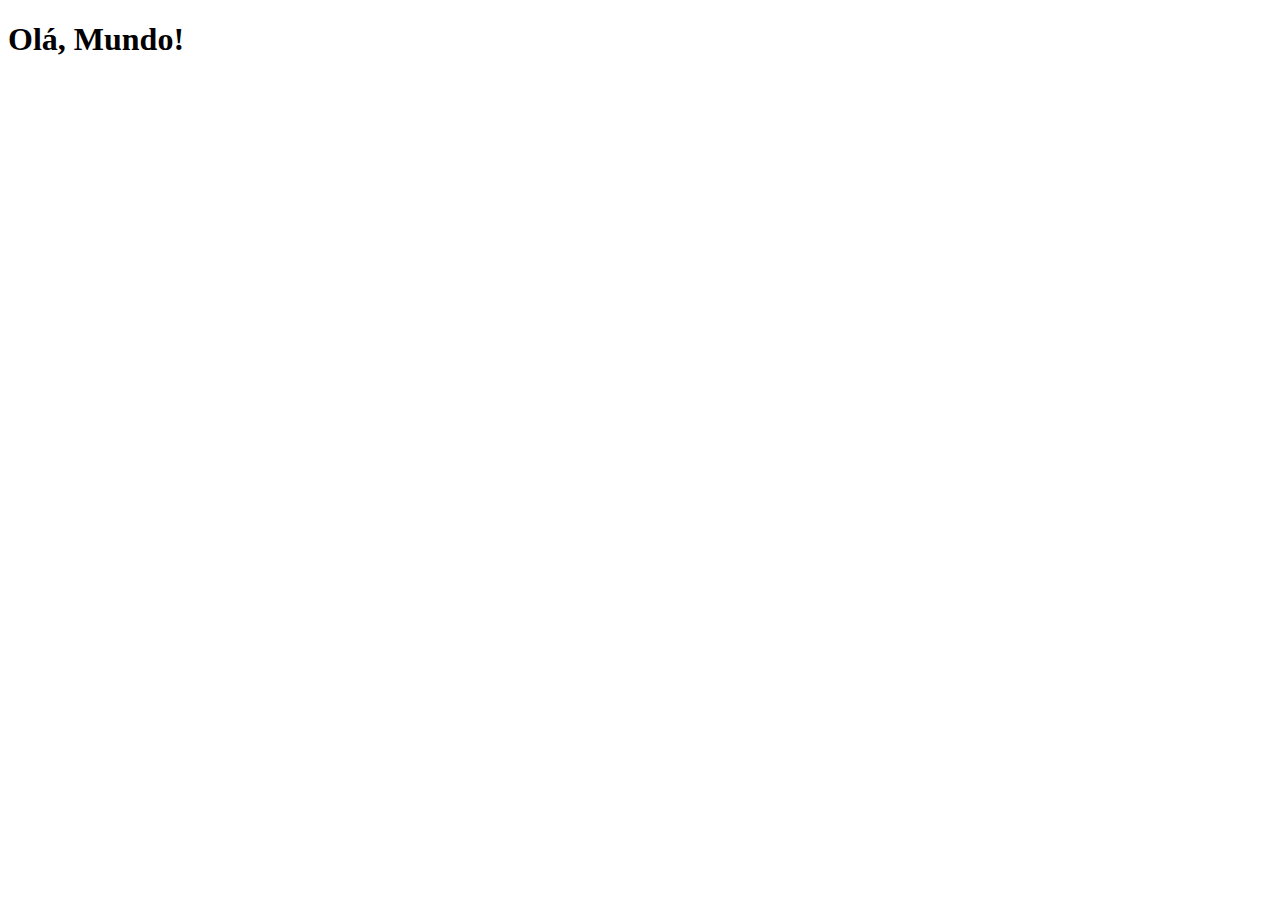
==== index.html @ 5f383256 "Create index.html" ====
<!DOCTYPE html>
<html lang="pt-br">
<head>
    <meta charset="UTF-8">
    <meta name="viewport" content="width=device-width, initial-scale=1.0">
    <link rel="shortcut icon" href="favicon.ico" type="image/x-icon">
    <title>Projeto Redes Sociais</title>
</head>
<body>
    <h1>Olá, Mundo!</h1>
</body>
</html>
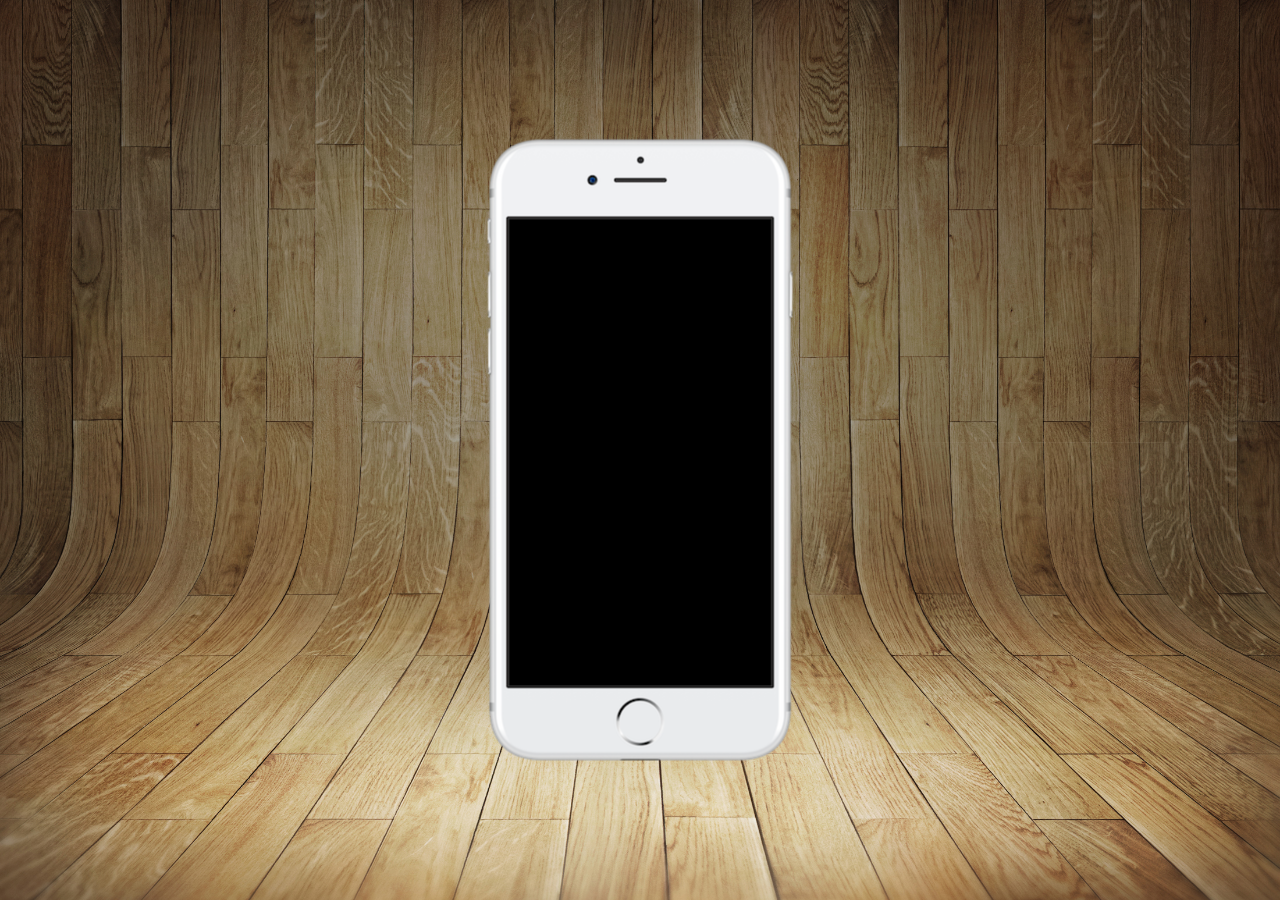
==== commit 6e7efad0: "hgh" ====
--- a/index.html
+++ b/index.html
@@ -4,9 +4,17 @@
     <meta charset="UTF-8">
     <meta name="viewport" content="width=device-width, initial-scale=1.0">
     <link rel="shortcut icon" href="favicon.ico" type="image/x-icon">
+    <link rel="stylesheet" href="estilos/style.css">
     <title>Projeto Redes Sociais</title>
 </head>
 <body>
-    <h1>Olá, Mundo!</h1>
+    <main>
+        <section id="telefone">
+
+        </section>
+        <section id="redes sociais">
+
+        </section>
+    </main>
 </body>
 </html>--- a/estilos/style.css
+++ b/estilos/style.css
@@ -0,0 +1,35 @@
+@charset "UTF-8";
+
+* {
+    margin: 0px;
+    padding: 0px;
+    font-family: Arial, Helvetica, sans-serif;
+}
+
+html, body {
+    height: 100vh;
+    width: 100vw;
+    background-color: black;
+}
+
+body {
+    background: url('../imagens/fundo-madeira.jpg') no-repeat top center;
+    background-size: cover;
+    background-attachment: fixed;
+}
+
+main {
+    position: relative;
+    height: 100vh;
+}
+
+section#telefone {
+    position: absolute;
+    top: 50%;
+    left: 50%;
+    transform: translate(-50%, -50%);
+
+    height: 627px;
+    width: 311px;
+    background: url('../imagens/frame-iphone.png') no-repeat;
+}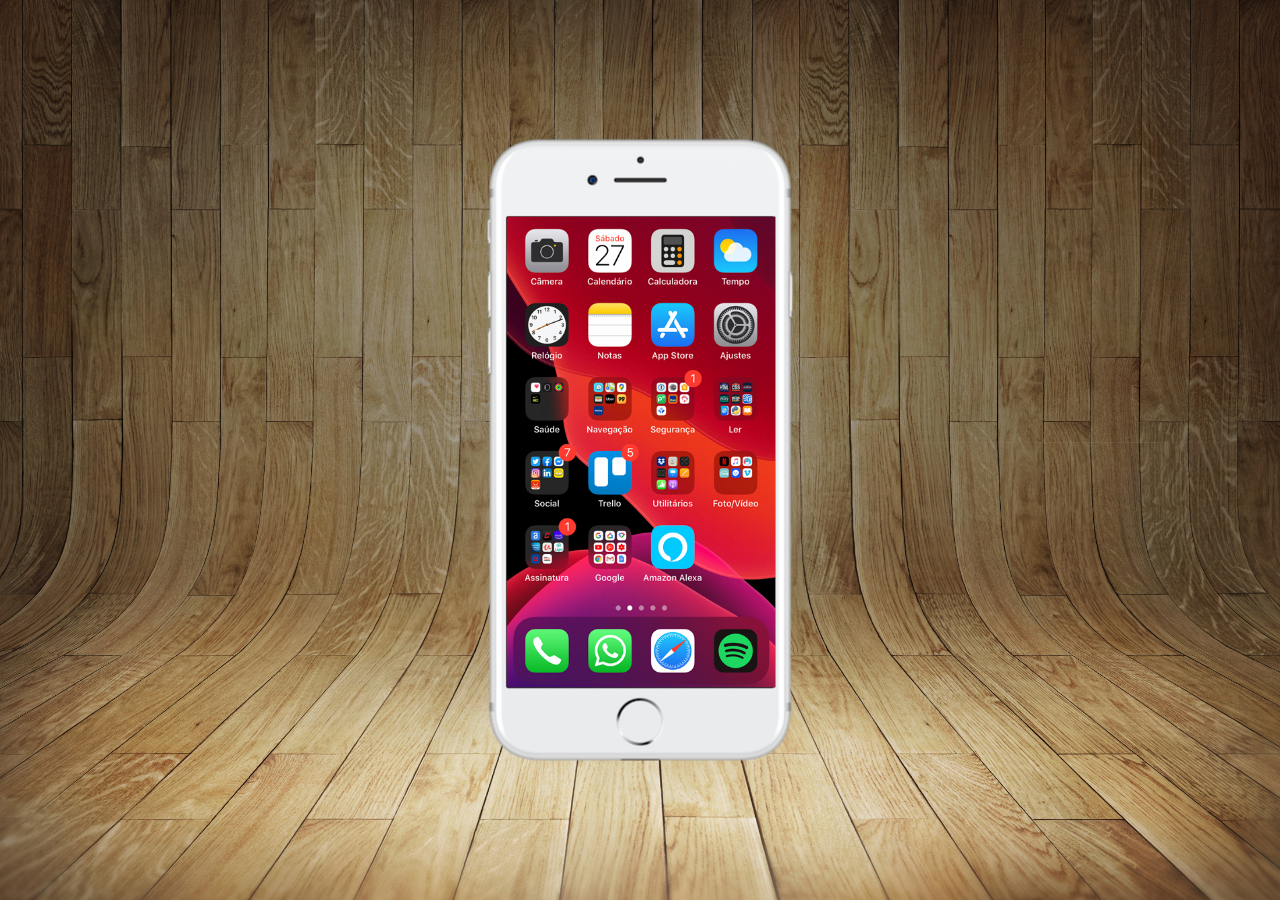
==== commit 2dbc9968: "Tela home" ====
--- a/index.html
+++ b/index.html
@@ -10,7 +10,7 @@
 <body>
     <main>
         <section id="telefone">
-
+            <iframe src="home.html" name="tela" id="tela" frameborder="0"></iframe>
         </section>
         <section id="redes sociais">
 
--- a/estilos/style.css
+++ b/estilos/style.css
@@ -32,4 +32,12 @@
     height: 627px;
     width: 311px;
     background: url('../imagens/frame-iphone.png') no-repeat;
+}
+
+iframe#tela {
+    position: relative;
+    top: 80px;
+    left: 22px;
+    width: 269px;
+    height: 471px;
 }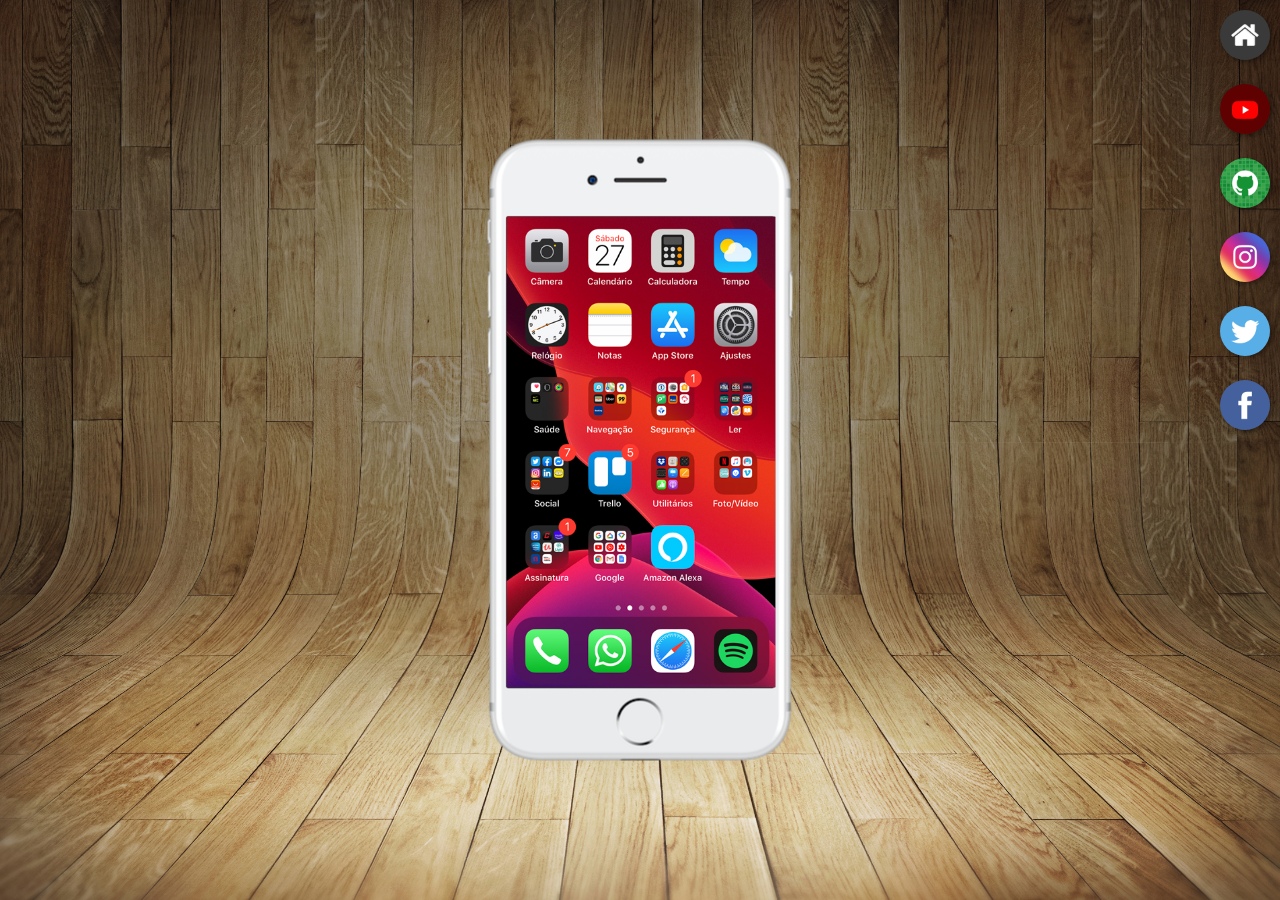
==== commit 0507995e: "Botões laterais" ====
--- a/index.html
+++ b/index.html
@@ -10,10 +10,17 @@
 <body>
     <main>
         <section id="telefone">
-            <iframe src="home.html" name="tela" id="tela" frameborder="0"></iframe>
+            <iframe src="home.html" name="tela" id="tela" frameborder="0">
+                Seu navegador não é compatível com isso.
+            </iframe>
         </section>
-        <section id="redes sociais">
-
+        <section id="redes-sociais">
+            <a href="#" target="tela"><img src="imagens/logo-home.jpg" alt="home"></a> <br>
+            <a href="#" target="tela"><img src="imagens/logo-youtube.jpg" alt="youtube"></a> <br>
+            <a href="#" target="tela"><img src="imagens/logo-github.jpg" alt="github"></a> <br>
+            <a href="#" target="tela"><img src="imagens/logo-instagram.jpg" alt="instagram"></a> <br>
+            <a href="#" target="tela"><img src="imagens/logo-twitter.jpg" alt="twitter"></a> <br>
+            <a href="#" target="tela"><img src="imagens/logo-facebook.jpg" alt="facebook"></a>
         </section>
     </main>
 </body>
--- a/estilos/style.css
+++ b/estilos/style.css
@@ -40,4 +40,23 @@
     left: 22px;
     width: 269px;
     height: 471px;
+}
+
+section#redes-sociais {
+    text-align: right;
+}
+
+section#redes-sociais img {
+    width: 50px;
+    margin: 10px;
+    border-radius: 50%;
+    box-shadow: 2px 2px 5px rgba(0, 0, 0, 0.404);
+    box-sizing: border-box;
+}
+
+section#redes-sociais img:hover {
+    border: 2px solid rgba(255, 255, 255, 0.644);
+    transform: translate(-3px, -3px);
+    box-shadow: 5px 5px 10px rgba(0, 0, 0, 0.603);
+    transition: transform 0.3s, border 1s;
 }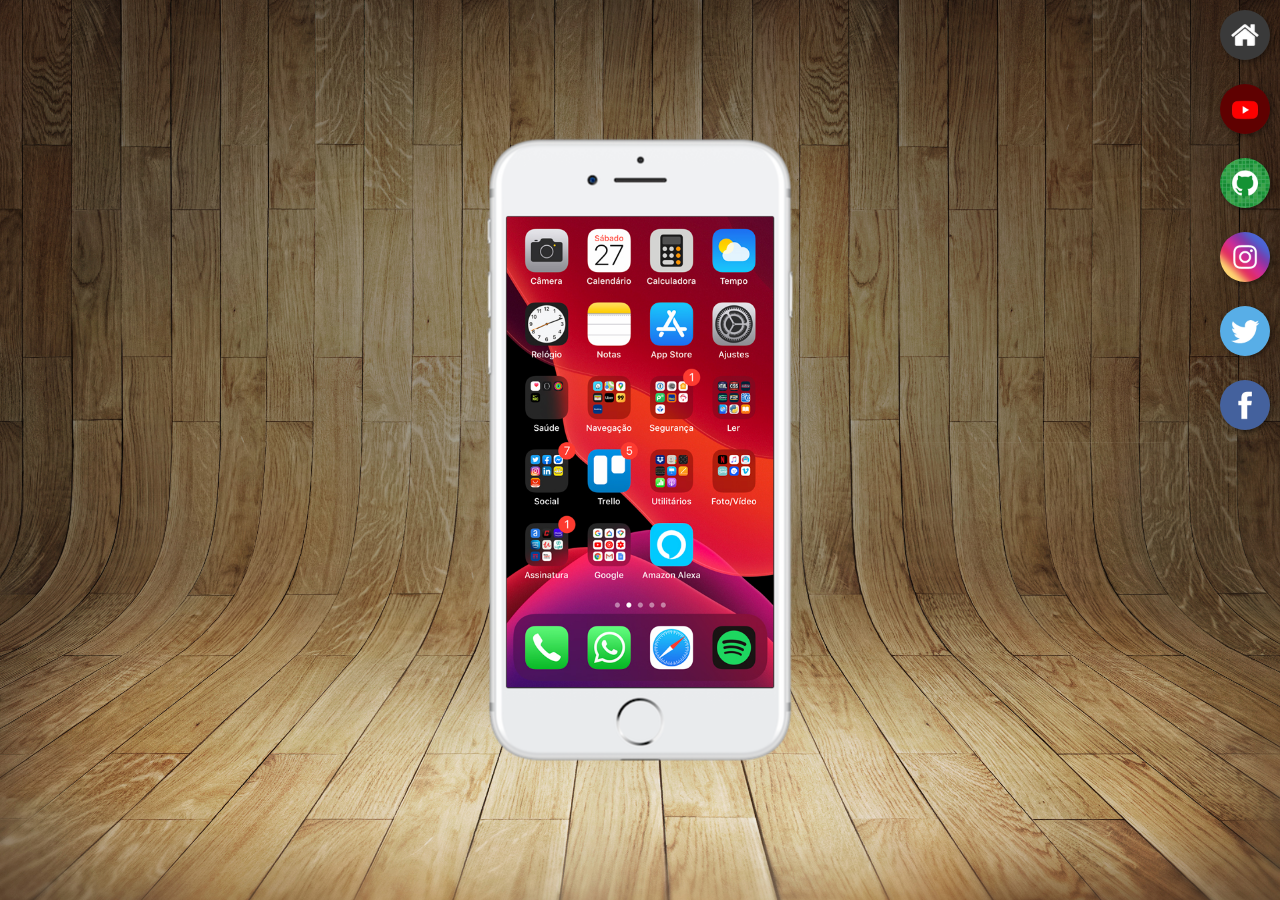
==== commit 4d5547a2: "Projeto Redes Sociais" ====
--- a/index.html
+++ b/index.html
@@ -15,10 +15,10 @@
             </iframe>
         </section>
         <section id="redes-sociais">
-            <a href="#" target="tela"><img src="imagens/logo-home.jpg" alt="home"></a> <br>
-            <a href="#" target="tela"><img src="imagens/logo-youtube.jpg" alt="youtube"></a> <br>
-            <a href="#" target="tela"><img src="imagens/logo-github.jpg" alt="github"></a> <br>
-            <a href="#" target="tela"><img src="imagens/logo-instagram.jpg" alt="instagram"></a> <br>
+            <a href="home.html" target="tela"><img src="imagens/logo-home.jpg" alt="home"></a> <br>
+            <a href="youtube.html" target="tela"><img src="imagens/logo-youtube.jpg" alt="youtube"></a> <br>
+            <a href="github.html" target="tela"><img src="imagens/logo-github.jpg" alt="github"></a> <br>
+            <a href="instagram.html" target="tela"><img src="imagens/logo-instagram.jpg" alt="instagram"></a> <br>
             <a href="#" target="tela"><img src="imagens/logo-twitter.jpg" alt="twitter"></a> <br>
             <a href="#" target="tela"><img src="imagens/logo-facebook.jpg" alt="facebook"></a>
         </section>
--- a/estilos/style.css
+++ b/estilos/style.css
@@ -38,7 +38,7 @@
     position: relative;
     top: 80px;
     left: 22px;
-    width: 269px;
+    width: 267px;
     height: 471px;
 }
 
